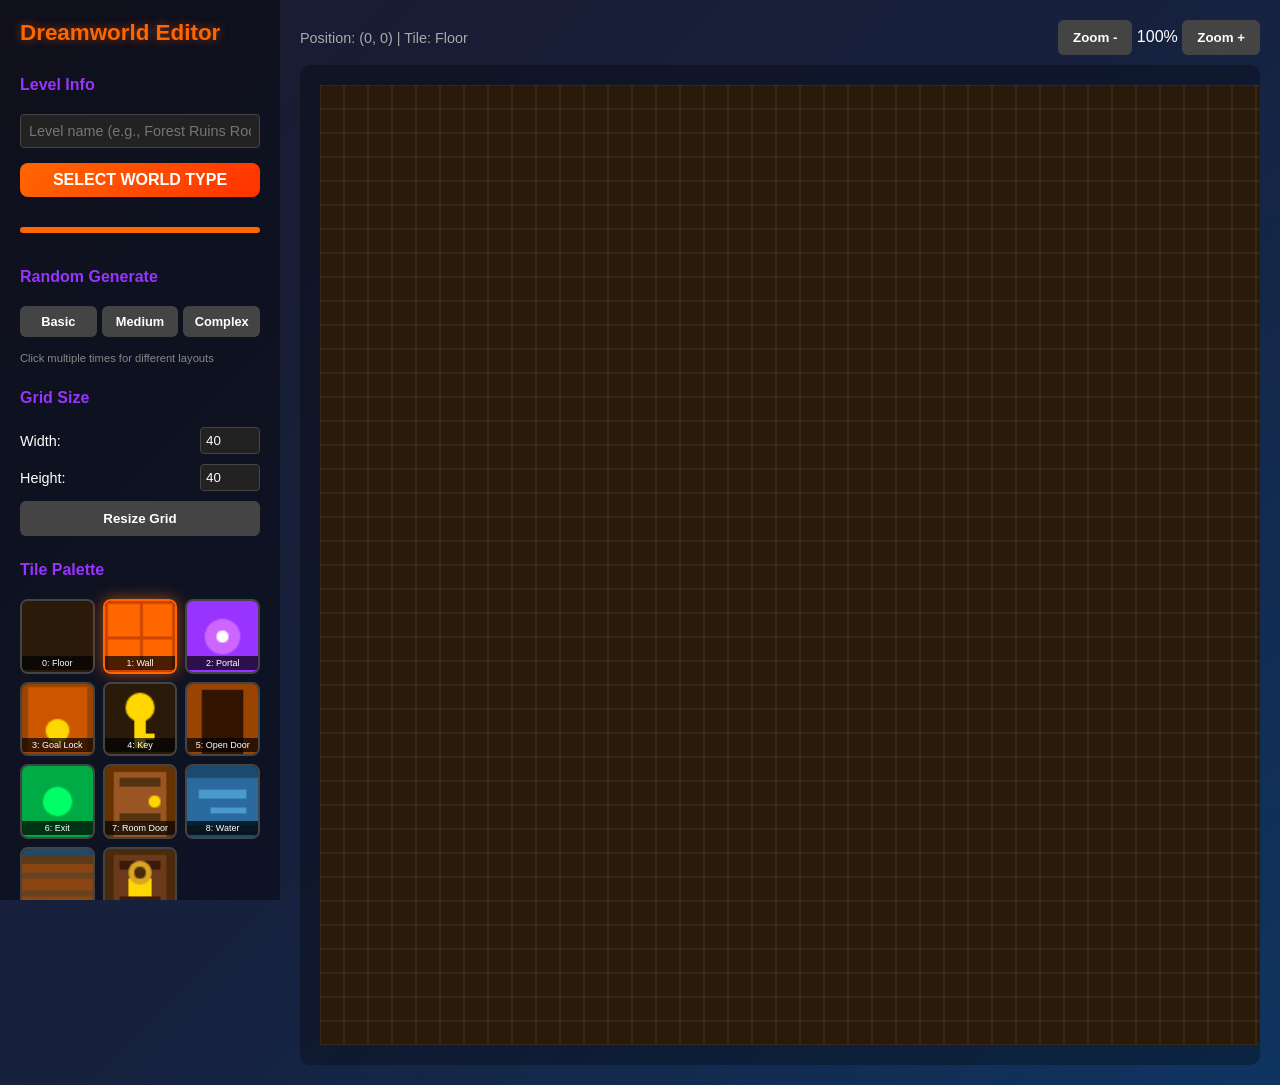
==== level-editor.html @ 5e4680cb "fix: Add explicit height to world toggle buttons" ====
<!DOCTYPE html>
<html lang="en">
<head>
    <meta charset="UTF-8">
    <meta name="viewport" content="width=device-width, initial-scale=1.0">
    <title>Dreamworld Level Editor</title>
    <style>
        * {
            margin: 0;
            padding: 0;
            box-sizing: border-box;
        }

        body {
            font-family: 'Segoe UI', Tahoma, Geneva, Verdana, sans-serif;
            background: linear-gradient(135deg, #1a1a2e 0%, #16213e 50%, #0f3460 100%);
            min-height: 100vh;
            color: #fff;
            display: flex;
        }

        /* Sidebar */
        .sidebar {
            width: 280px;
            background: rgba(0, 0, 0, 0.4);
            padding: 20px;
            display: flex;
            flex-direction: column;
            gap: 15px;
            overflow-y: auto;
            max-height: 100vh;
        }

        .sidebar h1 {
            font-size: 1.4em;
            color: #ff6600;
            text-shadow: 0 0 10px rgba(255, 102, 0, 0.5);
            margin-bottom: 5px;
        }

        .sidebar h2 {
            font-size: 1em;
            color: #9933ff;
            margin-top: 10px;
            margin-bottom: 5px;
        }

        /* Tile Palette */
        .palette {
            display: grid;
            grid-template-columns: repeat(3, 1fr);
            gap: 8px;
        }

        .tile-btn {
            aspect-ratio: 1;
            border: 2px solid #444;
            border-radius: 8px;
            cursor: pointer;
            position: relative;
            transition: all 0.2s;
            overflow: hidden;
        }

        .tile-btn:hover {
            border-color: #888;
            transform: scale(1.05);
        }

        .tile-btn.selected {
            border-color: #ff6600;
            box-shadow: 0 0 15px rgba(255, 102, 0, 0.6);
        }

        .tile-btn canvas {
            width: 100%;
            height: 100%;
        }

        .tile-btn .tile-label {
            position: absolute;
            bottom: 2px;
            left: 0;
            right: 0;
            font-size: 9px;
            text-align: center;
            background: rgba(0,0,0,0.7);
            padding: 2px;
        }

        /* Controls */
        .controls {
            display: flex;
            flex-direction: column;
            gap: 10px;
        }

        .control-row {
            display: flex;
            gap: 10px;
            align-items: center;
        }

        .control-row label {
            flex: 1;
            font-size: 0.9em;
        }

        .control-row input[type="number"] {
            width: 60px;
            padding: 5px;
            border: 1px solid #444;
            border-radius: 4px;
            background: #222;
            color: #fff;
        }

        button {
            padding: 10px 15px;
            border: none;
            border-radius: 6px;
            cursor: pointer;
            font-weight: bold;
            transition: all 0.2s;
        }

        .btn-primary {
            background: linear-gradient(135deg, #ff6600, #cc4400);
            color: white;
        }

        .btn-primary:hover {
            background: linear-gradient(135deg, #ff8833, #ff6600);
            transform: translateY(-2px);
        }

        .btn-secondary {
            background: #444;
            color: white;
        }

        .btn-secondary:hover {
            background: #555;
        }

        .btn-success {
            background: linear-gradient(135deg, #00aa44, #007733);
            color: white;
        }

        .btn-success:hover {
            background: linear-gradient(135deg, #00cc55, #00aa44);
        }

        .btn-danger {
            background: linear-gradient(135deg, #cc3333, #aa2222);
            color: white;
        }

        .btn-purple {
            background: linear-gradient(135deg, #9933ff, #7722cc);
            color: white;
        }

        .btn-purple:hover {
            background: linear-gradient(135deg, #aa44ff, #9933ff);
        }

        /* Tools */
        .tools {
            display: flex;
            gap: 5px;
            flex-wrap: wrap;
        }

        .tool-btn {
            padding: 8px 12px;
            font-size: 0.85em;
        }

        .tool-btn.active {
            background: #ff6600;
        }

        /* Main Canvas Area */
        .main {
            flex: 1;
            display: flex;
            flex-direction: column;
            padding: 20px;
            overflow: hidden;
        }

        .canvas-header {
            display: flex;
            justify-content: space-between;
            align-items: center;
            margin-bottom: 10px;
        }

        .canvas-info {
            font-size: 0.9em;
            color: #aaa;
        }

        .canvas-container {
            flex: 1;
            overflow: auto;
            background: rgba(0, 0, 0, 0.3);
            border-radius: 10px;
            padding: 20px;
        }

        #levelCanvas {
            background: #2a1a0a;
            cursor: crosshair;
            display: block;
        }

        /* Modal */
        .modal {
            display: none;
            position: fixed;
            top: 0;
            left: 0;
            right: 0;
            bottom: 0;
            background: rgba(0, 0, 0, 0.8);
            justify-content: center;
            align-items: center;
            z-index: 1000;
        }

        .modal.active {
            display: flex;
        }

        .modal-content {
            background: #1a1a2e;
            padding: 30px;
            border-radius: 15px;
            max-width: 800px;
            max-height: 80vh;
            overflow: auto;
            border: 2px solid #ff6600;
        }

        .modal-content h2 {
            color: #ff6600;
            margin-bottom: 15px;
        }

        .modal-content textarea {
            width: 100%;
            height: 300px;
            background: #0a0a15;
            border: 1px solid #444;
            color: #0f0;
            font-family: 'Courier New', monospace;
            font-size: 11px;
            padding: 10px;
            border-radius: 5px;
            resize: vertical;
        }

        .modal-buttons {
            display: flex;
            gap: 10px;
            margin-top: 15px;
            justify-content: flex-end;
        }

        /* Validation Panel */
        .validation {
            background: rgba(0, 0, 0, 0.3);
            padding: 10px;
            border-radius: 8px;
            font-size: 0.85em;
        }

        .validation-item {
            display: flex;
            align-items: center;
            gap: 8px;
            padding: 3px 0;
        }

        .validation-item.valid {
            color: #00ff66;
        }

        .validation-item.invalid {
            color: #ff4444;
        }

        .validation-item.warning {
            color: #ffaa00;
        }

        /* World Type Toggle - PROMINENT */
        .world-toggle {
            display: flex;
            border-radius: 12px;
            overflow: hidden;
            border: 3px solid #ff6600;
            box-shadow: 0 0 20px rgba(255, 102, 0, 0.4);
            margin: 10px 0;
        }

        .world-toggle button {
            flex: 1;
            border-radius: 0;
            padding: 15px 10px;
            font-size: 1.1em;
            font-weight: bold;
            transition: all 0.3s;
        }

        .world-toggle button#realWorldBtn {
            background: #2a4a6a;
            color: #88ccff;
        }

        .world-toggle button#realWorldBtn:hover {
            background: #3a5a7a;
        }

        .world-toggle button#realWorldBtn.active {
            background: linear-gradient(135deg, #0088ff, #0066cc);
            color: white;
            box-shadow: inset 0 0 10px rgba(255,255,255,0.3);
        }

        .world-toggle button#dreamWorldBtn {
            background: #4a2a6a;
            color: #dd88ff;
        }

        .world-toggle button#dreamWorldBtn:hover {
            background: #5a3a7a;
        }

        .world-toggle button#dreamWorldBtn.active {
            background: linear-gradient(135deg, #aa00ff, #8800cc);
            color: white;
            box-shadow: inset 0 0 10px rgba(255,255,255,0.3);
        }

        .world-type-header {
            background: linear-gradient(135deg, #ff6600, #ff3300);
            color: white;
            padding: 8px 12px;
            border-radius: 8px;
            text-align: center;
            font-weight: bold;
            margin-bottom: 5px;
            animation: pulse 2s infinite;
        }

        @keyframes pulse {
            0%, 100% { box-shadow: 0 0 5px rgba(255, 102, 0, 0.5); }
            50% { box-shadow: 0 0 20px rgba(255, 102, 0, 0.8); }
        }

        /* Keyboard shortcuts */
        .shortcuts {
            font-size: 0.75em;
            color: #888;
            line-height: 1.6;
        }

        .shortcuts kbd {
            background: #333;
            padding: 2px 6px;
            border-radius: 3px;
            font-family: monospace;
        }
    </style>
</head>
<body>
    <div class="sidebar">
        <h1>Dreamworld Editor</h1>

        <h2>Level Info</h2>
        <div class="controls">
            <input type="text" id="levelTitle" placeholder="Level name (e.g., Forest Ruins Room 1)" style="width: 100%; padding: 8px; border: 1px solid #444; border-radius: 4px; background: #222; color: #fff; font-size: 0.9em;">
        </div>

        <div class="world-type-header">SELECT WORLD TYPE</div>
        <div style="display: flex; gap: 0; border: 3px solid #ff6600; border-radius: 8px; overflow: hidden; margin: 10px 0;">
            <button id="realWorldBtn" class="active" onclick="setWorldType('real')" style="flex: 1; min-height: 50px; padding: 15px 10px; font-size: 14px; font-weight: bold; background: linear-gradient(135deg, #0088ff, #0066cc); color: white; border: none; cursor: pointer;">REAL WORLD</button>
            <button id="dreamWorldBtn" onclick="setWorldType('dream')" style="flex: 1; min-height: 50px; padding: 15px 10px; font-size: 14px; font-weight: bold; background: #4a2a6a; color: #dd88ff; border: none; cursor: pointer;">DREAM WORLD</button>
        </div>

        <h2>Random Generate</h2>
        <div class="controls">
            <div style="display: flex; gap: 5px;">
                <button class="btn-secondary" onclick="generateRandom('basic')" style="flex:1; font-size: 0.8em; padding: 8px 5px;">Basic</button>
                <button class="btn-secondary" onclick="generateRandom('medium')" style="flex:1; font-size: 0.8em; padding: 8px 5px;">Medium</button>
                <button class="btn-secondary" onclick="generateRandom('complex')" style="flex:1; font-size: 0.8em; padding: 8px 5px;">Complex</button>
            </div>
            <p style="font-size: 0.7em; color: #888; margin-top: 5px;">Click multiple times for different layouts</p>
        </div>

        <h2>Grid Size</h2>
        <div class="controls">
            <div class="control-row">
                <label>Width:</label>
                <input type="number" id="gridWidth" value="40" min="10" max="100">
            </div>
            <div class="control-row">
                <label>Height:</label>
                <input type="number" id="gridHeight" value="40" min="10" max="100">
            </div>
            <button class="btn-secondary" onclick="resizeGrid()">Resize Grid</button>
        </div>

        <h2>Tile Palette</h2>
        <div class="palette" id="palette"></div>

        <h2>Tools</h2>
        <div class="tools">
            <button class="btn-secondary tool-btn active" data-tool="brush" onclick="setTool('brush')">Brush</button>
            <button class="btn-secondary tool-btn" data-tool="fill" onclick="setTool('fill')">Fill</button>
            <button class="btn-secondary tool-btn" data-tool="rect" onclick="setTool('rect')">Rectangle</button>
            <button class="btn-secondary tool-btn" data-tool="line" onclick="setTool('line')">Line</button>
            <button class="btn-secondary tool-btn" data-tool="erase" onclick="setTool('erase')">Eraser</button>
        </div>

        <h2>Actions</h2>
        <div class="controls">
            <button class="btn-success" onclick="exportLevel()">Export JS Array</button>
            <button class="btn-purple" onclick="showImportModal()">Import Array</button>
            <button class="btn-secondary" onclick="clearLevel()">Clear All</button>
            <button class="btn-secondary" onclick="fillBorder()">Add Wall Border</button>
            <button class="btn-secondary" onclick="undo()">Undo (Ctrl+Z)</button>
        </div>

        <h2>Validation</h2>
        <div class="validation" id="validation"></div>

        <h2>Shortcuts</h2>
        <div class="shortcuts">
            <kbd>0-9</kbd> Select tile<br>
            <kbd>B</kbd> Brush tool<br>
            <kbd>F</kbd> Fill tool<br>
            <kbd>R</kbd> Rectangle tool<br>
            <kbd>L</kbd> Line tool<br>
            <kbd>E</kbd> Eraser<br>
            <kbd>Ctrl+Z</kbd> Undo<br>
            <kbd>Ctrl+S</kbd> Export
        </div>
    </div>

    <div class="main">
        <div class="canvas-header">
            <div class="canvas-info" id="canvasInfo">Position: (0, 0) | Tile: Floor</div>
            <div>
                <button class="btn-secondary" onclick="zoomOut()">Zoom -</button>
                <span id="zoomLevel">100%</span>
                <button class="btn-secondary" onclick="zoomIn()">Zoom +</button>
            </div>
        </div>
        <div class="canvas-container">
            <canvas id="levelCanvas"></canvas>
        </div>
    </div>

    <!-- Export Modal -->
    <div class="modal" id="exportModal">
        <div class="modal-content">
            <h2>Export Level</h2>
            <p style="margin-bottom: 10px; color: #aaa;">Copy this JavaScript array and paste it into your game.js file:</p>
            <textarea id="exportOutput" readonly></textarea>
            <div class="modal-buttons">
                <button class="btn-secondary" onclick="copyToClipboard()">Copy to Clipboard</button>
                <button class="btn-primary" onclick="closeModal('exportModal')">Close</button>
            </div>
        </div>
    </div>

    <!-- Import Modal -->
    <div class="modal" id="importModal">
        <div class="modal-content">
            <h2>Import Level</h2>
            <p style="margin-bottom: 10px; color: #aaa;">Paste a JavaScript 2D array (from your game.js) to edit it:</p>
            <textarea id="importInput" placeholder="Paste array here, e.g.:
[
    [1,1,1,1,1],
    [1,0,0,0,1],
    [1,0,2,0,1],
    [1,0,0,0,1],
    [1,1,1,1,1]
]"></textarea>
            <div class="modal-buttons">
                <button class="btn-secondary" onclick="closeModal('importModal')">Cancel</button>
                <button class="btn-success" onclick="importLevel()">Import</button>
            </div>
        </div>
    </div>

    <script>
        // Configuration
        const TILE_SIZE = 24;
        let gridWidth = 40;
        let gridHeight = 40;
        let zoom = 1;
        let worldType = 'real'; // 'real' or 'dream'

        // Dream World viewport dimensions (matches game)
        const DREAM_VIEWPORT_TILES_X = 23;  // ~560px / 24px
        const DREAM_VIEWPORT_TILES_Y = 14;  // ~336px / 24px

        // Tile definitions
        const TILES = {
            real: [
                { id: 0, name: 'Floor', color: '#2a1a0a' },
                { id: 1, name: 'Wall', color: '#ff6600' },
                { id: 2, name: 'Portal', color: '#9933ff' },
                { id: 3, name: 'Goal Lock', color: '#cc5500' },
                { id: 4, name: 'Key', color: '#FFD700' },
                { id: 5, name: 'Open Door', color: '#994400' },
                { id: 6, name: 'Exit', color: '#00aa44' },
                { id: 7, name: 'Room Door', color: '#995522' },
                { id: 8, name: 'Water', color: '#1a4a6e' },
                { id: 9, name: 'Bridge', color: '#8B4513' },
                { id: 10, name: 'Locked Door', color: '#6a3a1a' }
            ],
            dream: [
                { id: 0, name: 'Air', color: '#1a0a2a' },
                { id: 1, name: 'Platform', color: '#4a3a6a' },
                { id: 2, name: 'Portal', color: '#9933ff' },
                { id: 3, name: 'Goal', color: '#00aa44' },
                { id: 4, name: 'Key', color: '#FFD700' },
                { id: 5, name: 'Spike', color: '#cc3333' },
                { id: 6, name: 'Exit Wall', color: '#00ff66' },
                { id: 7, name: 'Chest', color: '#8B4513' },
                { id: 8, name: 'Lock Chest', color: '#654321' }
            ]
        };

        // State
        let level = [];
        let selectedTile = 1;
        let currentTool = 'brush';
        let isDrawing = false;
        let history = [];
        let maxHistory = 50;
        let rectStart = null;
        let lineStart = null;

        // Canvas setup
        const canvas = document.getElementById('levelCanvas');
        const ctx = canvas.getContext('2d');

        // Initialize
        function init() {
            createPalette();
            initLevel();
            render();
            validate();
        }

        function initLevel() {
            level = [];
            for (let y = 0; y < gridHeight; y++) {
                level[y] = [];
                for (let x = 0; x < gridWidth; x++) {
                    level[y][x] = 0;
                }
            }
            updateCanvasSize();
        }

        function updateCanvasSize() {
            canvas.width = gridWidth * TILE_SIZE * zoom;
            canvas.height = gridHeight * TILE_SIZE * zoom;
        }

        // Palette
        function createPalette() {
            const palette = document.getElementById('palette');
            palette.innerHTML = '';
            const tiles = TILES[worldType];

            tiles.forEach((tile, index) => {
                const btn = document.createElement('div');
                btn.className = 'tile-btn' + (index === selectedTile ? ' selected' : '');
                btn.onclick = () => selectTile(index);

                const tileCanvas = document.createElement('canvas');
                tileCanvas.width = 48;
                tileCanvas.height = 48;
                const tileCtx = tileCanvas.getContext('2d');
                drawTilePreview(tileCtx, index, 0, 0, 48);

                const label = document.createElement('div');
                label.className = 'tile-label';
                label.textContent = `${index}: ${tile.name}`;

                btn.appendChild(tileCanvas);
                btn.appendChild(label);
                palette.appendChild(btn);
            });
        }

        function selectTile(id) {
            selectedTile = id;
            document.querySelectorAll('.tile-btn').forEach((btn, i) => {
                btn.classList.toggle('selected', i === id);
            });
        }

        // Drawing tiles (matching game.js style)
        function drawTilePreview(ctx, tile, px, py, size) {
            const s = size / 24;
            ctx.fillStyle = '#2a1a0a';
            ctx.fillRect(px, py, size, size);

            if (worldType === 'real') {
                drawRealTile(ctx, tile, px, py, size, s);
            } else {
                drawDreamTile(ctx, tile, px, py, size, s);
            }
        }

        function drawRealTile(ctx, tile, px, py, size, s) {
            switch (tile) {
                case 0: // Floor
                    ctx.fillStyle = '#2a1a0a';
                    ctx.fillRect(px, py, size, size);
                    break;
                case 1: // Wall
                    ctx.fillStyle = '#cc4400';
                    ctx.fillRect(px, py, size, size);
                    ctx.fillStyle = '#ff6600';
                    ctx.fillRect(px + 1*s, py + 1*s, size - 2*s, size - 2*s);
                    ctx.fillStyle = '#cc4400';
                    ctx.fillRect(px + size/2, py, 1*s, size);
                    ctx.fillRect(px, py + size/2, size, 1*s);
                    break;
                case 2: // Portal
                    ctx.fillStyle = '#9933ff';
                    ctx.fillRect(px, py, size, size);
                    ctx.fillStyle = '#cc66ff';
                    ctx.beginPath();
                    ctx.arc(px + size/2, py + size/2, 6*s, 0, Math.PI * 2);
                    ctx.fill();
                    ctx.fillStyle = '#fff';
                    ctx.beginPath();
                    ctx.arc(px + size/2, py + size/2, 2*s, 0, Math.PI * 2);
                    ctx.fill();
                    break;
                case 3: // Goal/Locked door
                    ctx.fillStyle = '#994400';
                    ctx.fillRect(px, py, size, size);
                    ctx.fillStyle = '#cc5500';
                    ctx.fillRect(px + 2*s, py + 1*s, size - 4*s, size - 2*s);
                    ctx.fillStyle = '#FFD700';
                    ctx.beginPath();
                    ctx.arc(px + size/2, py + size/2 + 4*s, 4*s, 0, Math.PI * 2);
                    ctx.fill();
                    break;
                case 4: // Key
                    ctx.fillStyle = '#2a1a0a';
                    ctx.fillRect(px, py, size, size);
                    ctx.fillStyle = '#FFD700';
                    ctx.beginPath();
                    ctx.arc(px + size/2, py + 8*s, 5*s, 0, Math.PI * 2);
                    ctx.fill();
                    ctx.fillRect(px + size/2 - 2*s, py + 12*s, 4*s, 10*s);
                    ctx.fillRect(px + size/2, py + 17*s, 5*s, 2*s);
                    break;
                case 5: // Open door
                    ctx.fillStyle = '#994400';
                    ctx.fillRect(px, py, size, size);
                    ctx.fillStyle = '#331400';
                    ctx.fillRect(px + 5*s, py + 2*s, size - 10*s, size - 2*s);
                    break;
                case 6: // Exit
                    ctx.fillStyle = '#00aa44';
                    ctx.fillRect(px, py, size, size);
                    ctx.fillStyle = '#00ff66';
                    ctx.beginPath();
                    ctx.arc(px + size/2, py + size/2, 5*s, 0, Math.PI * 2);
                    ctx.fill();
                    break;
                case 7: // Room door
                    ctx.fillStyle = '#663300';
                    ctx.fillRect(px, py, size, size);
                    ctx.fillStyle = '#995522';
                    ctx.fillRect(px + 3*s, py + 2*s, size - 6*s, size - 2*s);
                    ctx.fillStyle = '#553311';
                    ctx.fillRect(px + 5*s, py + 4*s, size - 10*s, 3*s);
                    ctx.fillRect(px + 5*s, py + size - 8*s, size - 10*s, 3*s);
                    ctx.fillStyle = '#FFD700';
                    ctx.beginPath();
                    ctx.arc(px + size - 7*s, py + size/2, 2*s, 0, Math.PI * 2);
                    ctx.fill();
                    break;
                case 8: // Water
                    ctx.fillStyle = '#1a4a6e';
                    ctx.fillRect(px, py, size, size);
                    ctx.fillStyle = '#2a6a9e';
                    ctx.fillRect(px, py + 4*s, size, size - 8*s);
                    ctx.fillStyle = '#4a9ace';
                    ctx.fillRect(px + 4*s, py + 8*s, size - 8*s, 3*s);
                    ctx.fillRect(px + 8*s, py + 14*s, size - 12*s, 2*s);
                    break;
                case 9: // Bridge
                    ctx.fillStyle = '#1a4a6e';
                    ctx.fillRect(px, py, size, size);
                    ctx.fillStyle = '#8B4513';
                    ctx.fillRect(px, py + 4*s, size, size - 8*s);
                    ctx.fillStyle = '#654321';
                    ctx.fillRect(px, py + 8*s, size, 2*s);
                    ctx.fillRect(px, py + 14*s, size, 2*s);
                    ctx.fillStyle = '#5a3a1a';
                    ctx.fillRect(px, py + 2*s, size, 3*s);
                    ctx.fillRect(px, py + size - 5*s, size, 3*s);
                    break;
                case 10: // Locked room door
                    ctx.fillStyle = '#4a2a0a';
                    ctx.fillRect(px, py, size, size);
                    ctx.fillStyle = '#6a3a1a';
                    ctx.fillRect(px + 3*s, py + 2*s, size - 6*s, size - 2*s);
                    ctx.fillStyle = '#3a1a0a';
                    ctx.fillRect(px + 5*s, py + 4*s, size - 10*s, 3*s);
                    ctx.fillRect(px + 5*s, py + size - 8*s, size - 10*s, 3*s);
                    ctx.fillStyle = '#FFD700';
                    ctx.fillRect(px + size/2 - 4*s, py + size/2 - 2*s, 8*s, 6*s);
                    ctx.fillStyle = '#DAA520';
                    ctx.beginPath();
                    ctx.arc(px + size/2, py + size/2 - 4*s, 4*s, 0, Math.PI * 2);
                    ctx.fill();
                    ctx.fillStyle = '#4a2a0a';
                    ctx.beginPath();
                    ctx.arc(px + size/2, py + size/2 - 4*s, 2*s, 0, Math.PI * 2);
                    ctx.fill();
                    break;
            }
        }

        function drawDreamTile(ctx, tile, px, py, size, s) {
            switch (tile) {
                case 0: // Air
                    ctx.fillStyle = '#1a0a2a';
                    ctx.fillRect(px, py, size, size);
                    break;
                case 1: // Platform
                    ctx.fillStyle = '#3a2a5a';
                    ctx.fillRect(px, py, size, size);
                    ctx.fillStyle = '#4a3a6a';
                    ctx.fillRect(px + 1*s, py + 1*s, size - 2*s, 4*s);
                    ctx.fillStyle = '#2a1a4a';
                    ctx.fillRect(px + 1*s, py + size - 3*s, size - 2*s, 2*s);
                    break;
                case 2: // Portal
                    ctx.fillStyle = '#9933ff';
                    ctx.fillRect(px, py, size, size);
                    ctx.fillStyle = '#cc66ff';
                    ctx.beginPath();
                    ctx.arc(px + size/2, py + size/2, 6*s, 0, Math.PI * 2);
                    ctx.fill();
                    ctx.fillStyle = '#fff';
                    ctx.beginPath();
                    ctx.arc(px + size/2, py + size/2, 2*s, 0, Math.PI * 2);
                    ctx.fill();
                    break;
                case 3: // Goal
                    ctx.fillStyle = '#1a0a2a';
                    ctx.fillRect(px, py, size, size);
                    ctx.fillStyle = '#00ff66';
                    ctx.beginPath();
                    ctx.arc(px + size/2, py + size/2, 6*s, 0, Math.PI * 2);
                    ctx.fill();
                    break;
                case 4: // Key
                    ctx.fillStyle = '#1a0a2a';
                    ctx.fillRect(px, py, size, size);
                    ctx.fillStyle = '#FFD700';
                    ctx.beginPath();
                    ctx.arc(px + size/2, py + 8*s, 5*s, 0, Math.PI * 2);
                    ctx.fill();
                    ctx.fillRect(px + size/2 - 2*s, py + 12*s, 4*s, 10*s);
                    ctx.fillRect(px + size/2, py + 17*s, 5*s, 2*s);
                    break;
                case 5: // Spike
                    ctx.fillStyle = '#1a0a2a';
                    ctx.fillRect(px, py, size, size);
                    ctx.fillStyle = '#cc3333';
                    ctx.beginPath();
                    ctx.moveTo(px + 2*s, py + size);
                    ctx.lineTo(px + size/4, py + 4*s);
                    ctx.lineTo(px + size/2 - 2*s, py + size);
                    ctx.fill();
                    ctx.beginPath();
                    ctx.moveTo(px + size/2 - 2*s, py + size);
                    ctx.lineTo(px + size/2, py + 2*s);
                    ctx.lineTo(px + size/2 + 2*s, py + size);
                    ctx.fill();
                    ctx.beginPath();
                    ctx.moveTo(px + size/2 + 2*s, py + size);
                    ctx.lineTo(px + size*3/4, py + 4*s);
                    ctx.lineTo(px + size - 2*s, py + size);
                    ctx.fill();
                    break;
                case 6: // Exit wall
                    ctx.fillStyle = '#003322';
                    ctx.fillRect(px, py, size, size);
                    ctx.fillStyle = '#00ff66';
                    ctx.fillRect(px + 3*s, py + 3*s, size - 6*s, size - 6*s);
                    break;
                case 7: // Chest
                    ctx.fillStyle = '#1a0a2a';
                    ctx.fillRect(px, py, size, size);
                    ctx.fillStyle = '#8B4513';
                    ctx.fillRect(px + 2*s, py + size/2, size - 4*s, size/2 - 2*s);
                    ctx.fillStyle = '#654321';
                    ctx.fillRect(px + 1*s, py + size/3, size - 2*s, size/5);
                    ctx.fillStyle = '#FFD700';
                    ctx.beginPath();
                    ctx.arc(px + size/2, py + size/2, 3*s, 0, Math.PI * 2);
                    ctx.fill();
                    break;
                case 8: // Locked chest
                    ctx.fillStyle = '#1a0a2a';
                    ctx.fillRect(px, py, size, size);
                    ctx.fillStyle = '#654321';
                    ctx.fillRect(px + 2*s, py + size/2, size - 4*s, size/2 - 2*s);
                    ctx.fillStyle = '#4a3215';
                    ctx.fillRect(px + 1*s, py + 4*s, size - 2*s, size/4);
                    ctx.fillStyle = '#888';
                    ctx.fillRect(px + size/2 - 3*s, py + size/2 - 1*s, 6*s, 8*s);
                    break;
            }
        }

        // Render the canvas
        function render() {
            ctx.clearRect(0, 0, canvas.width, canvas.height);

            const tileSize = TILE_SIZE * zoom;

            for (let y = 0; y < gridHeight; y++) {
                for (let x = 0; x < gridWidth; x++) {
                    const tile = level[y] ? level[y][x] || 0 : 0;
                    drawTilePreview(ctx, tile, x * tileSize, y * tileSize, tileSize);
                }
            }

            // Draw grid lines
            ctx.strokeStyle = 'rgba(255, 255, 255, 0.1)';
            ctx.lineWidth = 1;
            for (let x = 0; x <= gridWidth; x++) {
                ctx.beginPath();
                ctx.moveTo(x * tileSize, 0);
                ctx.lineTo(x * tileSize, gridHeight * tileSize);
                ctx.stroke();
            }
            for (let y = 0; y <= gridHeight; y++) {
                ctx.beginPath();
                ctx.moveTo(0, y * tileSize);
                ctx.lineTo(gridWidth * tileSize, y * tileSize);
                ctx.stroke();
            }

            // Dream World: Draw viewport overlay and screen boundaries
            if (worldType === 'dream') {
                drawDreamViewportOverlay(tileSize);
            }

            // Draw preview for rect/line tools
            if (rectStart && currentTool === 'rect') {
                // Preview would go here
            }
        }

        // Find portal position in level
        function findPortalPosition() {
            for (let y = 0; y < gridHeight; y++) {
                for (let x = 0; x < gridWidth; x++) {
                    if (level[y] && level[y][x] === 2) {
                        return { x, y, found: true };
                    }
                }
            }
            return { x: 0, y: gridHeight - 2, found: false };
        }

        // Draw Dream World viewport overlay
        function drawDreamViewportOverlay(tileSize) {
            const portal = findPortalPosition();

            // Calculate viewport position (camera clamps to left edge for left-side portals)
            let viewportX = 0;
            let viewportY = 0;

            // Camera tries to center on portal, but clamps to world bounds
            if (portal.found) {
                // Center on portal
                viewportX = portal.x - Math.floor(DREAM_VIEWPORT_TILES_X / 2);
                viewportY = portal.y - Math.floor(DREAM_VIEWPORT_TILES_Y / 2);

                // Clamp to world bounds
                viewportX = Math.max(0, Math.min(viewportX, gridWidth - DREAM_VIEWPORT_TILES_X));
                viewportY = Math.max(0, Math.min(viewportY, gridHeight - DREAM_VIEWPORT_TILES_Y));
            }

            const vpWidth = Math.min(DREAM_VIEWPORT_TILES_X, gridWidth);
            const vpHeight = Math.min(DREAM_VIEWPORT_TILES_Y, gridHeight);

            // Draw shaded overlay on areas OUTSIDE the initial viewport
            ctx.fillStyle = 'rgba(0, 0, 0, 0.4)';

            // Left of viewport
            if (viewportX > 0) {
                ctx.fillRect(0, 0, viewportX * tileSize, gridHeight * tileSize);
            }

            // Right of viewport
            if (viewportX + vpWidth < gridWidth) {
                ctx.fillRect((viewportX + vpWidth) * tileSize, 0,
                    (gridWidth - viewportX - vpWidth) * tileSize, gridHeight * tileSize);
            }

            // Above viewport (only in the viewport column range)
            if (viewportY > 0) {
                ctx.fillRect(viewportX * tileSize, 0,
                    vpWidth * tileSize, viewportY * tileSize);
            }

            // Below viewport (only in the viewport column range)
            if (viewportY + vpHeight < gridHeight) {
                ctx.fillRect(viewportX * tileSize, (viewportY + vpHeight) * tileSize,
                    vpWidth * tileSize, (gridHeight - viewportY - vpHeight) * tileSize);
            }

            // Draw viewport boundary box
            ctx.strokeStyle = '#9933ff';
            ctx.lineWidth = 3;
            ctx.strokeRect(
                viewportX * tileSize,
                viewportY * tileSize,
                vpWidth * tileSize,
                vpHeight * tileSize
            );

            // Draw "INITIAL VIEW" label
            ctx.fillStyle = '#9933ff';
            ctx.font = 'bold 12px sans-serif';
            ctx.fillText('INITIAL VIEW', viewportX * tileSize + 5, viewportY * tileSize + 15);

            // Draw screen boundary lines (every 23 tiles)
            ctx.strokeStyle = 'rgba(255, 102, 0, 0.5)';
            ctx.lineWidth = 2;
            ctx.setLineDash([5, 5]);

            for (let screenX = DREAM_VIEWPORT_TILES_X; screenX < gridWidth; screenX += DREAM_VIEWPORT_TILES_X) {
                ctx.beginPath();
                ctx.moveTo(screenX * tileSize, 0);
                ctx.lineTo(screenX * tileSize, gridHeight * tileSize);
                ctx.stroke();

                // Label screen numbers
                ctx.fillStyle = 'rgba(255, 102, 0, 0.8)';
                ctx.font = 'bold 10px sans-serif';
                const screenNum = Math.floor(screenX / DREAM_VIEWPORT_TILES_X) + 1;
                ctx.fillText(`SCREEN ${screenNum}→`, screenX * tileSize + 5, 15);
            }

            ctx.setLineDash([]); // Reset dash

            // Draw portal marker if found
            if (portal.found) {
                ctx.strokeStyle = '#00ff00';
                ctx.lineWidth = 2;
                ctx.strokeRect(
                    portal.x * tileSize + 2,
                    portal.y * tileSize + 2,
                    tileSize - 4,
                    tileSize - 4
                );
                ctx.fillStyle = '#00ff00';
                ctx.font = 'bold 9px sans-serif';
                ctx.fillText('SPAWN', portal.x * tileSize, portal.y * tileSize - 3);
            }
        }

        // Tools
        function setTool(tool) {
            currentTool = tool;
            document.querySelectorAll('.tool-btn').forEach(btn => {
                btn.classList.toggle('active', btn.dataset.tool === tool);
            });
        }

        function setWorldType(type) {
            worldType = type;
            const realBtn = document.getElementById('realWorldBtn');
            const dreamBtn = document.getElementById('dreamWorldBtn');

            realBtn.classList.toggle('active', type === 'real');
            dreamBtn.classList.toggle('active', type === 'dream');

            // Update button styles for visibility
            if (type === 'real') {
                realBtn.style.background = 'linear-gradient(135deg, #0088ff, #0066cc)';
                realBtn.style.color = 'white';
                dreamBtn.style.background = '#4a2a6a';
                dreamBtn.style.color = '#dd88ff';
            } else {
                realBtn.style.background = '#2a4a6a';
                realBtn.style.color = '#88ccff';
                dreamBtn.style.background = 'linear-gradient(135deg, #aa00ff, #8800cc)';
                dreamBtn.style.color = 'white';
            }

            // Adjust default size
            if (type === 'dream') {
                document.getElementById('gridWidth').value = 60;
                document.getElementById('gridHeight').value = 20;
            } else {
                document.getElementById('gridWidth').value = 40;
                document.getElementById('gridHeight').value = 40;
            }

            selectedTile = 1;
            createPalette();
            render();
        }

        // Canvas interaction
        function getTileCoords(e) {
            const rect = canvas.getBoundingClientRect();
            const x = Math.floor((e.clientX - rect.left) / (TILE_SIZE * zoom));
            const y = Math.floor((e.clientY - rect.top) / (TILE_SIZE * zoom));
            return { x: Math.max(0, Math.min(x, gridWidth - 1)), y: Math.max(0, Math.min(y, gridHeight - 1)) };
        }

        function setTile(x, y, tile) {
            if (x >= 0 && x < gridWidth && y >= 0 && y < gridHeight) {
                if (!level[y]) level[y] = [];
                level[y][x] = tile;
            }
        }

        function saveHistory() {
            history.push(JSON.parse(JSON.stringify(level)));
            if (history.length > maxHistory) {
                history.shift();
            }
        }

        function undo() {
            if (history.length > 0) {
                level = history.pop();
                render();
                validate();
            }
        }

        // Flood fill algorithm
        function floodFill(startX, startY, newTile) {
            const targetTile = level[startY][startX];
            if (targetTile === newTile) return;

            const stack = [[startX, startY]];
            const visited = new Set();

            while (stack.length > 0) {
                const [x, y] = stack.pop();
                const key = `${x},${y}`;

                if (visited.has(key)) continue;
                if (x < 0 || x >= gridWidth || y < 0 || y >= gridHeight) continue;
                if (level[y][x] !== targetTile) continue;

                visited.add(key);
                level[y][x] = newTile;

                stack.push([x + 1, y], [x - 1, y], [x, y + 1], [x, y - 1]);
            }
        }

        // ==========================================
        // RANDOM LEVEL GENERATION
        // ==========================================

        function generateRandom(complexity) {
            if (!confirm(`Generate a ${complexity} random level? This will replace the current level.`)) {
                return;
            }

            saveHistory();

            // Clear to floor
            for (let y = 0; y < gridHeight; y++) {
                for (let x = 0; x < gridWidth; x++) {
                    level[y][x] = 0;
                }
            }

            // Always add wall border
            for (let x = 0; x < gridWidth; x++) {
                level[0][x] = 1;
                level[gridHeight - 1][x] = 1;
            }
            for (let y = 0; y < gridHeight; y++) {
                level[y][0] = 1;
                level[y][gridWidth - 1] = 1;
            }

            if (worldType === 'real') {
                if (complexity === 'basic') {
                    generateBasicReal();
                } else if (complexity === 'medium') {
                    generateMediumReal();
                } else {
                    generateComplexReal();
                }
            } else {
                // Dream world generation (placeholder for now)
                generateDreamLevel(complexity);
            }

            render();
            validate();
        }

        function rand(min, max) {
            return Math.floor(Math.random() * (max - min + 1)) + min;
        }

        function generateBasicReal() {
            // Basic: Open room with portal, maybe a few pillars and one water feature

            // Place portal in a random accessible spot
            const portalX = rand(5, gridWidth - 6);
            const portalY = rand(5, gridHeight - 6);
            level[portalY][portalX] = 2;

            // Add 2-4 random wall pillars
            const pillarCount = rand(2, 4);
            for (let i = 0; i < pillarCount; i++) {
                const px = rand(3, gridWidth - 4);
                const py = rand(3, gridHeight - 4);
                if (Math.abs(px - portalX) > 2 || Math.abs(py - portalY) > 2) {
                    // 2x2 pillar
                    level[py][px] = 1;
                    level[py + 1][px] = 1;
                    level[py][px + 1] = 1;
                    level[py + 1][px + 1] = 1;
                }
            }

            // Maybe add a small water pool (30% chance)
            if (Math.random() < 0.3) {
                const wx = rand(5, gridWidth - 10);
                const wy = rand(5, gridHeight - 10);
                for (let dy = 0; dy < 3; dy++) {
                    for (let dx = 0; dx < 4; dx++) {
                        if (level[wy + dy][wx + dx] === 0) {
                            level[wy + dy][wx + dx] = 8;
                        }
                    }
                }
            }

            // Add a room door (for multi-room levels)
            const doorSide = rand(0, 3);
            placeRoomDoor(doorSide);
        }

        function generateMediumReal() {
            // Medium: Water features with bridges, some walls, key + locked door

            // Create water feature (lake or river)
            const featureType = Math.random() < 0.5 ? 'lake' : 'river';

            if (featureType === 'lake') {
                // Central lake
                const lakeX = Math.floor(gridWidth / 2) - rand(4, 7);
                const lakeY = Math.floor(gridHeight / 2) - rand(3, 5);
                const lakeW = rand(8, 14);
                const lakeH = rand(6, 10);

                for (let dy = 0; dy < lakeH; dy++) {
                    for (let dx = 0; dx < lakeW; dx++) {
                        if (lakeY + dy > 0 && lakeY + dy < gridHeight - 1 &&
                            lakeX + dx > 0 && lakeX + dx < gridWidth - 1) {
                            level[lakeY + dy][lakeX + dx] = 8;
                        }
                    }
                }

                // Add bridges across
                const bridgeY = lakeY + Math.floor(lakeH / 2);
                for (let dx = 0; dx < lakeW; dx++) {
                    level[bridgeY][lakeX + dx] = 9;
                }

            } else {
                // Horizontal river
                const riverY = Math.floor(gridHeight / 2) - rand(0, 3);
                const riverH = rand(3, 5);

                for (let y = riverY; y < riverY + riverH && y < gridHeight - 1; y++) {
                    for (let x = 1; x < gridWidth - 1; x++) {
                        level[y][x] = 8;
                    }
                }

                // Add 2-3 bridges
                const bridgeCount = rand(2, 3);
                for (let i = 0; i < bridgeCount; i++) {
                    const bx = rand(5, gridWidth - 6) + i * Math.floor(gridWidth / bridgeCount / 2);
                    if (bx < gridWidth - 1) {
                        for (let y = riverY; y < riverY + riverH && y < gridHeight - 1; y++) {
                            level[y][bx] = 9;
                            level[y][bx + 1] = 9;
                        }
                    }
                }
            }

            // Place portal on one side
            const portalX = rand(2, 6);
            const portalY = rand(2, gridHeight - 3);
            if (level[portalY][portalX] === 0) {
                level[portalY][portalX] = 2;
            } else {
                // Find clear spot
                for (let y = 2; y < gridHeight - 2; y++) {
                    for (let x = 2; x < 10; x++) {
                        if (level[y][x] === 0) {
                            level[y][x] = 2;
                            break;
                        }
                    }
                }
            }

            // Add key and locked door
            const keyX = rand(gridWidth - 10, gridWidth - 3);
            const keyY = rand(2, gridHeight - 3);
            if (level[keyY][keyX] === 0) {
                level[keyY][keyX] = 4;
            }

            const lockedDoorX = Math.floor(gridWidth / 2) + rand(-3, 3);
            const lockedDoorY = rand(2, 5);
            if (level[lockedDoorY][lockedDoorX] === 0) {
                level[lockedDoorY][lockedDoorX] = 10;
            }

            // Add some wall sections
            addRandomWallSection();

            // Room door
            placeRoomDoor(rand(0, 3));
        }

        function generateComplexReal() {
            // Complex: Maze-like corridors, multiple water areas, multiple keys/doors

            // Create maze-like wall structure
            for (let y = 4; y < gridHeight - 4; y += rand(5, 8)) {
                const wallStart = rand(2, 10);
                const wallEnd = rand(gridWidth - 10, gridWidth - 2);
                const gapPos = rand(wallStart + 3, wallEnd - 3);
                const gapSize = rand(2, 4);

                for (let x = wallStart; x < wallEnd; x++) {
                    if (x < gapPos || x >= gapPos + gapSize) {
                        level[y][x] = 1;
                    }
                }
            }

            // Add vertical wall segments
            for (let x = 6; x < gridWidth - 6; x += rand(8, 12)) {
                const wallStart = rand(2, 8);
                const wallEnd = rand(gridHeight - 8, gridHeight - 2);
                const gapPos = rand(wallStart + 2, wallEnd - 2);
                const gapSize = rand(2, 3);

                for (let y = wallStart; y < wallEnd; y++) {
                    if ((y < gapPos || y >= gapPos + gapSize) && level[y][x] === 0) {
                        level[y][x] = 1;
                    }
                }
            }

            // Add multiple water pools
            const poolCount = rand(2, 4);
            for (let i = 0; i < poolCount; i++) {
                const px = rand(5, gridWidth - 10);
                const py = rand(5, gridHeight - 10);
                const pw = rand(4, 8);
                const ph = rand(3, 6);

                for (let dy = 0; dy < ph; dy++) {
                    for (let dx = 0; dx < pw; dx++) {
                        if (py + dy < gridHeight - 1 && px + dx < gridWidth - 1) {
                            if (level[py + dy][px + dx] === 0) {
                                level[py + dy][px + dx] = 8;
                            }
                        }
                    }
                }

                // Bridge across each pool
                const bridgeY = py + Math.floor(ph / 2);
                if (bridgeY < gridHeight - 1) {
                    for (let dx = 0; dx < pw; dx++) {
                        if (px + dx < gridWidth - 1 && level[bridgeY][px + dx] === 8) {
                            level[bridgeY][px + dx] = 9;
                        }
                    }
                }
            }

            // Place portal in a clear corner area
            for (let y = 2; y < 8; y++) {
                for (let x = 2; x < 8; x++) {
                    if (level[y][x] === 0) {
                        level[y][x] = 2;
                        y = 100; // break outer
                        break;
                    }
                }
            }

            // Add 2 keys and 2 locked doors
            const keyPositions = [];
            for (let i = 0; i < 2; i++) {
                let placed = false;
                for (let attempts = 0; attempts < 50 && !placed; attempts++) {
                    const kx = rand(10, gridWidth - 5);
                    const ky = rand(5, gridHeight - 5);
                    if (level[ky][kx] === 0) {
                        level[ky][kx] = 4;
                        keyPositions.push({ x: kx, y: ky });
                        placed = true;
                    }
                }
            }

            for (let i = 0; i < 2; i++) {
                let placed = false;
                for (let attempts = 0; attempts < 50 && !placed; attempts++) {
                    const dx = rand(5, gridWidth - 10);
                    const dy = rand(3, gridHeight - 8);
                    if (level[dy][dx] === 0) {
                        level[dy][dx] = 10;
                        placed = true;
                    }
                }
            }

            // Add room doors on 2 sides
            placeRoomDoor(0);
            placeRoomDoor(2);

            // Clear starting area to ensure accessibility
            for (let y = 1; y < 4; y++) {
                for (let x = 1; x < 6; x++) {
                    if (level[y][x] !== 2) {
                        level[y][x] = 0;
                    }
                }
            }
        }

        function addRandomWallSection() {
            const wallX = rand(10, gridWidth - 15);
            const wallY = rand(10, gridHeight - 10);
            const wallLen = rand(5, 10);
            const horizontal = Math.random() < 0.5;

            if (horizontal) {
                for (let i = 0; i < wallLen; i++) {
                    if (level[wallY][wallX + i] === 0) {
                        level[wallY][wallX + i] = 1;
                    }
                }
            } else {
                for (let i = 0; i < wallLen; i++) {
                    if (level[wallY + i] && level[wallY + i][wallX] === 0) {
                        level[wallY + i][wallX] = 1;
                    }
                }
            }
        }

        function placeRoomDoor(side) {
            // 0 = top, 1 = right, 2 = bottom, 3 = left
            let x, y;
            switch (side) {
                case 0: // top
                    x = rand(5, gridWidth - 6);
                    y = 0;
                    level[y][x] = 7;
                    level[y + 1][x] = 0; // clear in front
                    break;
                case 1: // right
                    x = gridWidth - 1;
                    y = rand(5, gridHeight - 6);
                    level[y][x] = 7;
                    level[y][x - 1] = 0;
                    break;
                case 2: // bottom
                    x = rand(5, gridWidth - 6);
                    y = gridHeight - 1;
                    level[y][x] = 7;
                    level[y - 1][x] = 0;
                    break;
                case 3: // left
                    x = 0;
                    y = rand(5, gridHeight - 6);
                    level[y][x] = 7;
                    level[y][x + 1] = 0;
                    break;
            }
        }

        function generateDreamLevel(complexity) {
            // Placeholder for dream world - will be expanded later
            // For now, create a simple platformer layout

            // Floor at bottom
            for (let x = 0; x < gridWidth; x++) {
                level[gridHeight - 1][x] = 1;
            }

            // Platforms
            const platformCount = complexity === 'basic' ? 3 : complexity === 'medium' ? 6 : 10;

            for (let i = 0; i < platformCount; i++) {
                const px = rand(2, gridWidth - 8);
                const py = rand(3, gridHeight - 4);
                const plen = rand(3, 8);

                for (let j = 0; j < plen && px + j < gridWidth - 1; j++) {
                    level[py][px + j] = 1;
                }
            }

            // Portal near left
            level[gridHeight - 2][2] = 2;

            // Exit on right edge
            for (let y = 0; y < gridHeight; y++) {
                level[y][gridWidth - 1] = 6;
            }
        }

        // ==========================================
        // DRAWING TOOLS
        // ==========================================

        // Draw line (Bresenham)
        function drawLine(x0, y0, x1, y1, tile) {
            const dx = Math.abs(x1 - x0);
            const dy = Math.abs(y1 - y0);
            const sx = x0 < x1 ? 1 : -1;
            const sy = y0 < y1 ? 1 : -1;
            let err = dx - dy;

            while (true) {
                setTile(x0, y0, tile);
                if (x0 === x1 && y0 === y1) break;
                const e2 = 2 * err;
                if (e2 > -dy) { err -= dy; x0 += sx; }
                if (e2 < dx) { err += dx; y0 += sy; }
            }
        }

        // Draw rectangle
        function drawRect(x0, y0, x1, y1, tile, filled = false) {
            const minX = Math.min(x0, x1);
            const maxX = Math.max(x0, x1);
            const minY = Math.min(y0, y1);
            const maxY = Math.max(y0, y1);

            for (let y = minY; y <= maxY; y++) {
                for (let x = minX; x <= maxX; x++) {
                    if (filled || x === minX || x === maxX || y === minY || y === maxY) {
                        setTile(x, y, tile);
                    }
                }
            }
        }

        // Mouse events
        canvas.addEventListener('mousedown', (e) => {
            isDrawing = true;
            const { x, y } = getTileCoords(e);
            saveHistory();

            if (currentTool === 'brush') {
                setTile(x, y, selectedTile);
            } else if (currentTool === 'erase') {
                setTile(x, y, 0);
            } else if (currentTool === 'fill') {
                floodFill(x, y, selectedTile);
            } else if (currentTool === 'rect' || currentTool === 'line') {
                rectStart = { x, y };
            }

            render();
            validate();
        });

        canvas.addEventListener('mousemove', (e) => {
            const { x, y } = getTileCoords(e);
            const tiles = TILES[worldType];
            const tileName = tiles[level[y]?.[x] || 0]?.name || 'Unknown';
            document.getElementById('canvasInfo').textContent = `Position: (${x}, ${y}) | Tile: ${tileName}`;

            if (!isDrawing) return;

            if (currentTool === 'brush') {
                setTile(x, y, selectedTile);
                render();
            } else if (currentTool === 'erase') {
                setTile(x, y, 0);
                render();
            }
        });

        canvas.addEventListener('mouseup', (e) => {
            if (!isDrawing) return;

            const { x, y } = getTileCoords(e);

            if (currentTool === 'rect' && rectStart) {
                drawRect(rectStart.x, rectStart.y, x, y, selectedTile, true);
            } else if (currentTool === 'line' && rectStart) {
                drawLine(rectStart.x, rectStart.y, x, y, selectedTile);
            }

            isDrawing = false;
            rectStart = null;
            render();
            validate();
        });

        canvas.addEventListener('mouseleave', () => {
            isDrawing = false;
        });

        // Keyboard shortcuts
        document.addEventListener('keydown', (e) => {
            if (e.target.tagName === 'INPUT' || e.target.tagName === 'TEXTAREA') return;

            const tiles = TILES[worldType];

            if (e.key >= '0' && e.key <= '9') {
                const num = parseInt(e.key);
                if (num < tiles.length) {
                    selectTile(num);
                }
            } else if (e.key === 'b') {
                setTool('brush');
            } else if (e.key === 'f') {
                setTool('fill');
            } else if (e.key === 'r') {
                setTool('rect');
            } else if (e.key === 'l') {
                setTool('line');
            } else if (e.key === 'e') {
                setTool('erase');
            } else if (e.key === 'z' && e.ctrlKey) {
                e.preventDefault();
                undo();
            } else if (e.key === 's' && e.ctrlKey) {
                e.preventDefault();
                exportLevel();
            }
        });

        // Grid operations
        function resizeGrid() {
            const newWidth = parseInt(document.getElementById('gridWidth').value);
            const newHeight = parseInt(document.getElementById('gridHeight').value);

            if (newWidth < 5 || newHeight < 5 || newWidth > 200 || newHeight > 200) {
                alert('Grid size must be between 5 and 200');
                return;
            }

            saveHistory();

            const newLevel = [];
            for (let y = 0; y < newHeight; y++) {
                newLevel[y] = [];
                for (let x = 0; x < newWidth; x++) {
                    newLevel[y][x] = (level[y] && level[y][x] !== undefined) ? level[y][x] : 0;
                }
            }

            level = newLevel;
            gridWidth = newWidth;
            gridHeight = newHeight;
            updateCanvasSize();
            render();
            validate();
        }

        function clearLevel() {
            if (confirm('Clear the entire level?')) {
                saveHistory();
                initLevel();
                render();
                validate();
            }
        }

        function fillBorder() {
            saveHistory();
            for (let x = 0; x < gridWidth; x++) {
                setTile(x, 0, 1);
                setTile(x, gridHeight - 1, 1);
            }
            for (let y = 0; y < gridHeight; y++) {
                setTile(0, y, 1);
                setTile(gridWidth - 1, y, 1);
            }
            render();
            validate();
        }

        // Zoom
        function zoomIn() {
            zoom = Math.min(zoom + 0.25, 3);
            updateCanvasSize();
            render();
            document.getElementById('zoomLevel').textContent = Math.round(zoom * 100) + '%';
        }

        function zoomOut() {
            zoom = Math.max(zoom - 0.25, 0.25);
            updateCanvasSize();
            render();
            document.getElementById('zoomLevel').textContent = Math.round(zoom * 100) + '%';
        }

        // Export/Import
        function exportLevel() {
            const title = document.getElementById('levelTitle').value.trim();
            const timestamp = new Date().toISOString().split('T')[0];

            let output = '';

            // Add header comment with title and metadata
            if (title) {
                output += `// ${title}\n`;
            }
            output += `// Generated: ${timestamp} | Size: ${gridWidth}x${gridHeight} | Type: ${worldType}\n`;
            output += '[\n';
            for (let y = 0; y < gridHeight; y++) {
                output += '    [';
                output += level[y].join(',');
                output += ']' + (y < gridHeight - 1 ? ',' : '') + '\n';
            }
            output += ']';

            document.getElementById('exportOutput').value = output;
            document.getElementById('exportModal').classList.add('active');
        }

        function copyToClipboard() {
            const textarea = document.getElementById('exportOutput');
            textarea.select();
            document.execCommand('copy');
            alert('Copied to clipboard!');
        }

        function showImportModal() {
            document.getElementById('importInput').value = '';
            document.getElementById('importModal').classList.add('active');
        }

        function importLevel() {
            const input = document.getElementById('importInput').value.trim();

            try {
                // Try to parse as JSON array
                const parsed = JSON.parse(input);

                if (!Array.isArray(parsed) || !Array.isArray(parsed[0])) {
                    throw new Error('Invalid format - must be a 2D array');
                }

                saveHistory();
                level = parsed;
                gridHeight = level.length;
                gridWidth = level[0].length;

                document.getElementById('gridWidth').value = gridWidth;
                document.getElementById('gridHeight').value = gridHeight;

                updateCanvasSize();
                render();
                validate();
                closeModal('importModal');

            } catch (err) {
                alert('Failed to parse level data: ' + err.message);
            }
        }

        function closeModal(id) {
            document.getElementById(id).classList.remove('active');
        }

        // Close modal on backdrop click
        document.querySelectorAll('.modal').forEach(modal => {
            modal.addEventListener('click', (e) => {
                if (e.target === modal) {
                    modal.classList.remove('active');
                }
            });
        });

        // Validation
        function validate() {
            const validation = document.getElementById('validation');
            const items = [];

            // Count tiles
            let portalCount = 0;
            let keyCount = 0;
            let lockedDoorCount = 0;
            let exitCount = 0;
            let roomDoorCount = 0;

            for (let y = 0; y < gridHeight; y++) {
                for (let x = 0; x < gridWidth; x++) {
                    const tile = level[y]?.[x] || 0;
                    if (tile === 2) portalCount++;
                    if (tile === 4) keyCount++;
                    if (tile === 6) exitCount++;
                    if (tile === 7) roomDoorCount++;
                    if (tile === 10) lockedDoorCount++;
                }
            }

            // Validation rules
            if (worldType === 'real') {
                items.push({
                    valid: portalCount >= 1,
                    text: `Portal: ${portalCount} (need at least 1)`
                });
                items.push({
                    valid: keyCount >= lockedDoorCount,
                    warning: keyCount > 0 && keyCount < lockedDoorCount,
                    text: `Keys: ${keyCount}, Locked Doors: ${lockedDoorCount}`
                });
                items.push({
                    valid: true,
                    text: `Room Doors: ${roomDoorCount}`
                });
            } else {
                // Dream World validation
                const portal = findPortalPosition();
                items.push({
                    valid: portalCount >= 1,
                    text: portal.found ? `Portal: (${portal.x}, ${portal.y})` : 'Portal: Missing!'
                });

                // Check for exit column on right edge
                let hasExitColumn = true;
                for (let y = 0; y < gridHeight; y++) {
                    if (level[y]?.[gridWidth - 1] !== 6) {
                        hasExitColumn = false;
                        break;
                    }
                }
                items.push({
                    valid: hasExitColumn,
                    warning: exitCount > 0 && !hasExitColumn,
                    text: hasExitColumn ? 'Exit Column: Complete (right edge)' : `Exit tiles: ${exitCount} (need full right column)`
                });

                // Check for ground floor
                let hasFloor = false;
                for (let x = 0; x < gridWidth; x++) {
                    if (level[gridHeight - 1]?.[x] === 1) {
                        hasFloor = true;
                        break;
                    }
                }
                items.push({
                    valid: hasFloor,
                    warning: !hasFloor,
                    text: hasFloor ? 'Floor: Has platforms' : 'Floor: No ground (floating level?)'
                });

                // Show level dimensions for dream world
                items.push({
                    valid: true,
                    text: `Screens: ~${Math.ceil(gridWidth / DREAM_VIEWPORT_TILES_X)} wide`
                });
            }

            // Check border walls
            let hasBorder = true;
            for (let x = 0; x < gridWidth && hasBorder; x++) {
                if (level[0]?.[x] !== 1 || level[gridHeight-1]?.[x] !== 1) hasBorder = false;
            }
            for (let y = 0; y < gridHeight && hasBorder; y++) {
                if (level[y]?.[0] !== 1 || level[y]?.[gridWidth-1] !== 1) hasBorder = false;
            }

            items.push({
                valid: hasBorder,
                warning: !hasBorder,
                text: hasBorder ? 'Wall border: Complete' : 'Wall border: Missing'
            });

            validation.innerHTML = items.map(item =>
                `<div class="validation-item ${item.valid ? 'valid' : (item.warning ? 'warning' : 'invalid')}">
                    ${item.valid ? '✓' : (item.warning ? '⚠' : '✗')} ${item.text}
                </div>`
            ).join('');
        }

        // Initialize
        init();
    </script>
</body>
</html>
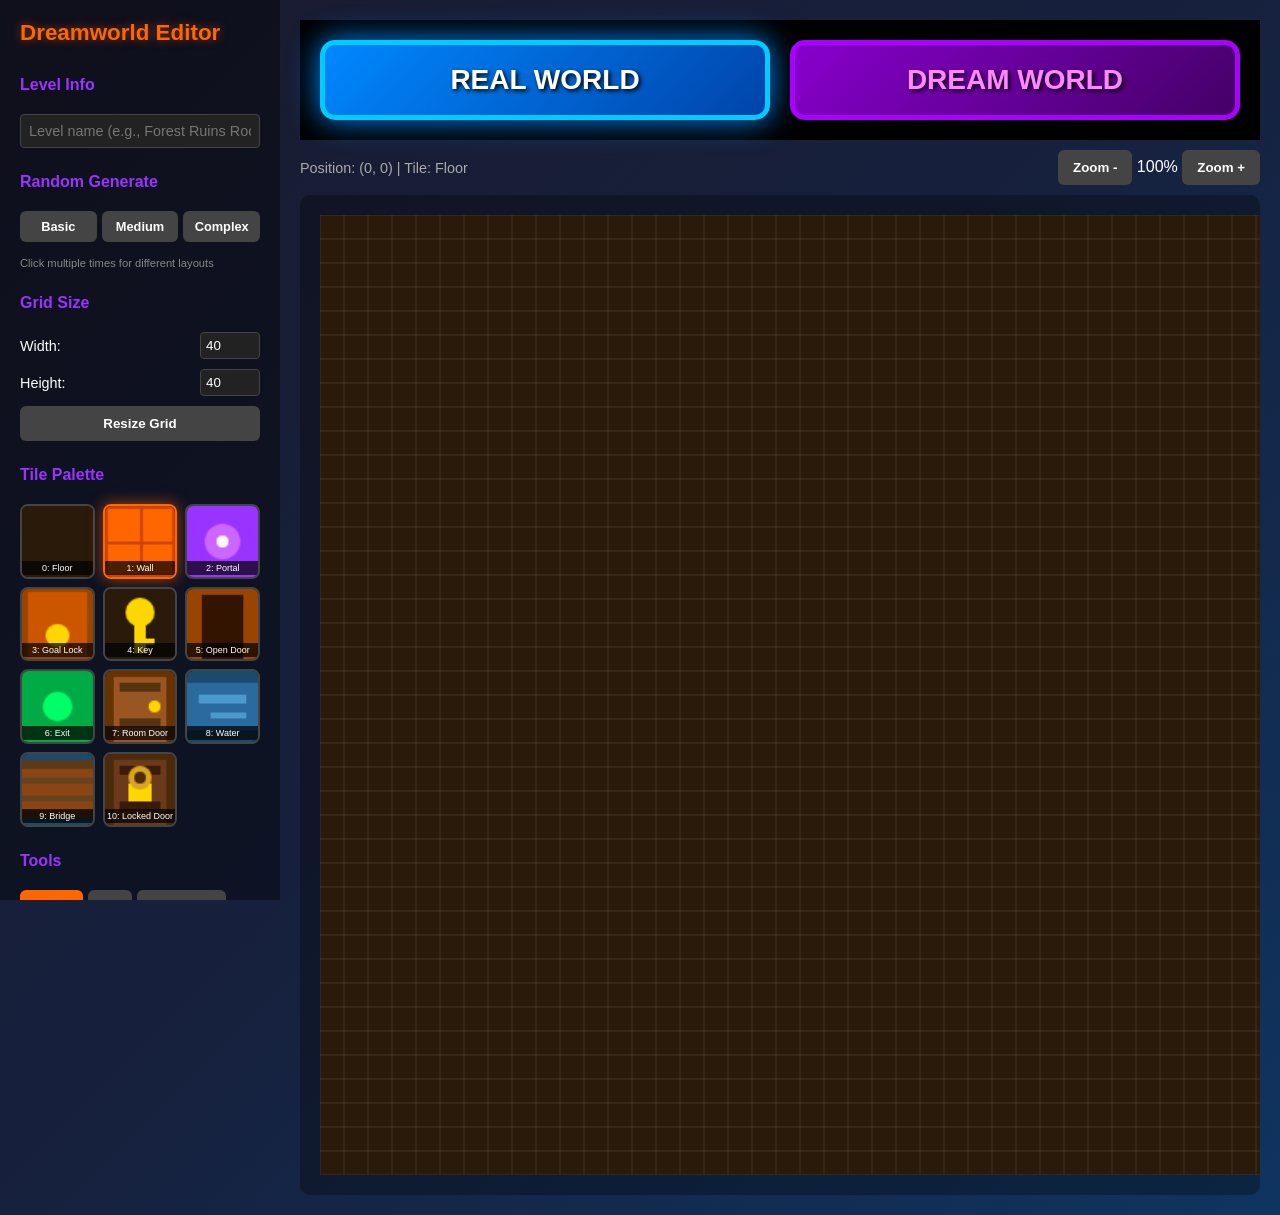
==== commit cf95680c: "fix: Move world toggle to huge buttons above canvas - Removed conflicting CSS that was hiding button" ====
--- a/level-editor.html
+++ b/level-editor.html
@@ -297,71 +297,6 @@
             color: #ffaa00;
         }
 
-        /* World Type Toggle - PROMINENT */
-        .world-toggle {
-            display: flex;
-            border-radius: 12px;
-            overflow: hidden;
-            border: 3px solid #ff6600;
-            box-shadow: 0 0 20px rgba(255, 102, 0, 0.4);
-            margin: 10px 0;
-        }
-
-        .world-toggle button {
-            flex: 1;
-            border-radius: 0;
-            padding: 15px 10px;
-            font-size: 1.1em;
-            font-weight: bold;
-            transition: all 0.3s;
-        }
-
-        .world-toggle button#realWorldBtn {
-            background: #2a4a6a;
-            color: #88ccff;
-        }
-
-        .world-toggle button#realWorldBtn:hover {
-            background: #3a5a7a;
-        }
-
-        .world-toggle button#realWorldBtn.active {
-            background: linear-gradient(135deg, #0088ff, #0066cc);
-            color: white;
-            box-shadow: inset 0 0 10px rgba(255,255,255,0.3);
-        }
-
-        .world-toggle button#dreamWorldBtn {
-            background: #4a2a6a;
-            color: #dd88ff;
-        }
-
-        .world-toggle button#dreamWorldBtn:hover {
-            background: #5a3a7a;
-        }
-
-        .world-toggle button#dreamWorldBtn.active {
-            background: linear-gradient(135deg, #aa00ff, #8800cc);
-            color: white;
-            box-shadow: inset 0 0 10px rgba(255,255,255,0.3);
-        }
-
-        .world-type-header {
-            background: linear-gradient(135deg, #ff6600, #ff3300);
-            color: white;
-            padding: 8px 12px;
-            border-radius: 8px;
-            text-align: center;
-            font-weight: bold;
-            margin-bottom: 5px;
-            animation: pulse 2s infinite;
-        }
-
-        @keyframes pulse {
-            0%, 100% { box-shadow: 0 0 5px rgba(255, 102, 0, 0.5); }
-            50% { box-shadow: 0 0 20px rgba(255, 102, 0, 0.8); }
-        }
-
         /* Keyboard shortcuts */
         .shortcuts {
             font-size: 0.75em;
@@ -384,12 +319,6 @@
         <h2>Level Info</h2>
         <div class="controls">
             <input type="text" id="levelTitle" placeholder="Level name (e.g., Forest Ruins Room 1)" style="width: 100%; padding: 8px; border: 1px solid #444; border-radius: 4px; background: #222; color: #fff; font-size: 0.9em;">
-        </div>
-
-        <div class="world-type-header">SELECT WORLD TYPE</div>
-        <div style="display: flex; gap: 0; border: 3px solid #ff6600; border-radius: 8px; overflow: hidden; margin: 10px 0;">
-            <button id="realWorldBtn" class="active" onclick="setWorldType('real')" style="flex: 1; min-height: 50px; padding: 15px 10px; font-size: 14px; font-weight: bold; background: linear-gradient(135deg, #0088ff, #0066cc); color: white; border: none; cursor: pointer;">REAL WORLD</button>
-            <button id="dreamWorldBtn" onclick="setWorldType('dream')" style="flex: 1; min-height: 50px; padding: 15px 10px; font-size: 14px; font-weight: bold; background: #4a2a6a; color: #dd88ff; border: none; cursor: pointer;">DREAM WORLD</button>
         </div>
 
         <h2>Random Generate</h2>
@@ -453,6 +382,11 @@
     </div>
 
     <div class="main">
+        <!-- HUGE WORLD TOGGLE BUTTONS -->
+        <div style="display: flex; gap: 20px; padding: 20px; background: #000; margin-bottom: 10px;">
+            <button id="realWorldBtn" class="active" onclick="setWorldType('real')" style="flex: 1; height: 80px; font-size: 28px; font-weight: bold; background: linear-gradient(135deg, #0088ff, #0044aa); color: white; border: 5px solid #00ccff; border-radius: 15px; cursor: pointer; text-shadow: 2px 2px 4px #000; box-shadow: 0 0 30px #0088ff;">REAL WORLD</button>
+            <button id="dreamWorldBtn" onclick="setWorldType('dream')" style="flex: 1; height: 80px; font-size: 28px; font-weight: bold; background: linear-gradient(135deg, #8800cc, #440066); color: #ff88ff; border: 5px solid #aa00ff; border-radius: 15px; cursor: pointer; text-shadow: 2px 2px 4px #000;">DREAM WORLD</button>
+        </div>
         <div class="canvas-header">
             <div class="canvas-info" id="canvasInfo">Position: (0, 0) | Tile: Floor</div>
             <div>
@@ -1003,17 +937,25 @@
             realBtn.classList.toggle('active', type === 'real');
             dreamBtn.classList.toggle('active', type === 'dream');
 
-            // Update button styles for visibility
+            // Update button styles - huge glowing buttons
             if (type === 'real') {
-                realBtn.style.background = 'linear-gradient(135deg, #0088ff, #0066cc)';
+                realBtn.style.background = 'linear-gradient(135deg, #0088ff, #0044aa)';
                 realBtn.style.color = 'white';
-                dreamBtn.style.background = '#4a2a6a';
-                dreamBtn.style.color = '#dd88ff';
+                realBtn.style.boxShadow = '0 0 30px #0088ff';
+                realBtn.style.border = '5px solid #00ccff';
+                dreamBtn.style.background = 'linear-gradient(135deg, #440066, #220033)';
+                dreamBtn.style.color = '#aa66aa';
+                dreamBtn.style.boxShadow = 'none';
+                dreamBtn.style.border = '5px solid #660088';
             } else {
-                realBtn.style.background = '#2a4a6a';
-                realBtn.style.color = '#88ccff';
-                dreamBtn.style.background = 'linear-gradient(135deg, #aa00ff, #8800cc)';
+                realBtn.style.background = 'linear-gradient(135deg, #003366, #001133)';
+                realBtn.style.color = '#6688aa';
+                realBtn.style.boxShadow = 'none';
+                realBtn.style.border = '5px solid #004466';
+                dreamBtn.style.background = 'linear-gradient(135deg, #aa00ff, #660099)';
                 dreamBtn.style.color = 'white';
+                dreamBtn.style.boxShadow = '0 0 30px #aa00ff';
+                dreamBtn.style.border = '5px solid #cc44ff';
             }
 
             // Adjust default size
